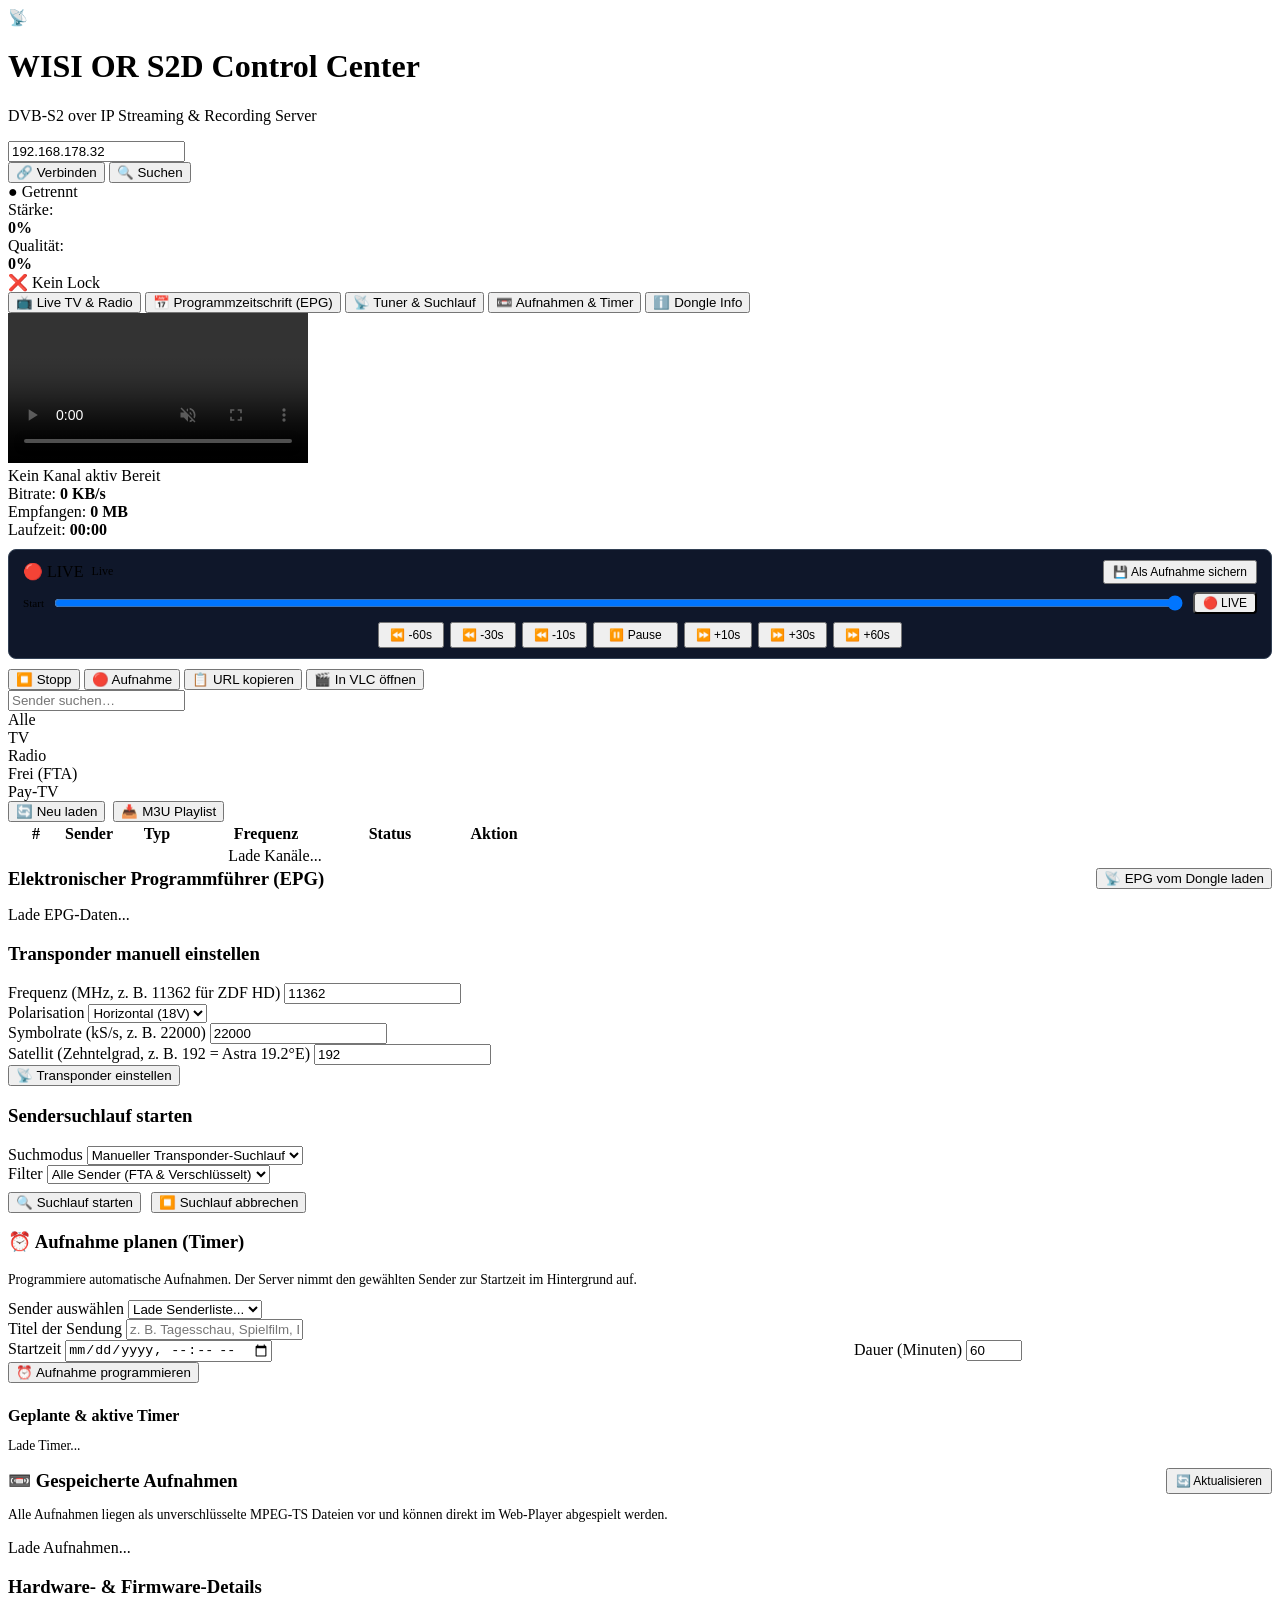
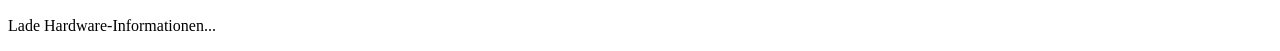
==== src/wisi_s2d/web/static/index.html @ 190887ee "refactor: neue paketorientierte Ordnerstruktur (wisi_s2d) umgesetzt" ====
<!DOCTYPE html>
<html lang="de">
<head>
  <meta charset="UTF-8">
  <meta name="viewport" content="width=device-width, initial-scale=1.0">
  <title>WISI OR S2D – DVB-over-IP Control Center</title>
  <link rel="stylesheet" href="/static/style_base.css">
  <link rel="stylesheet" href="/static/style_components.css">
  <script src="/static/mpegts.min.js"></script>
</head>
<body>
  <header>
    <div class="logo-group">
      <div class="logo-icon">📡</div>
      <div class="logo-text">
        <h1>WISI OR S2D Control Center</h1>
        <p>DVB-S2 over IP Streaming &amp; Recording Server</p>
      </div>
    </div>
    <div class="header-controls">
      <div class="ip-box">
        <input type="text" id="dongleIpInput" value="192.168.178.32" placeholder="Dongle IP">
      </div>
      <button class="primary" onclick="connectDongle()">🔗 Verbinden</button>
      <button class="secondary" onclick="discoverDongle()">🔍 Suchen</button>
      <div id="connBadge" class="badge disconnected">● Getrennt</div>
      <div class="signal-gauges">
        <div class="gauge">
          <span>Stärke:</span>
          <div class="gauge-bar-bg"><div id="gaugeAgc" class="gauge-bar-val"></div></div>
          <strong id="valAgc">0%</strong>
        </div>
        <div class="gauge">
          <span>Qualität:</span>
          <div class="gauge-bar-bg"><div id="gaugeSnr" class="gauge-bar-val"></div></div>
          <strong id="valSnr">0%</strong>
        </div>
        <div id="gaugeLock" class="badge">❌ Kein Lock</div>
      </div>
    </div>
  </header>

  <nav class="tabs">
    <button class="tab-btn active" onclick="switchTab('tv')" data-tab="tab-tv">📺 Live TV &amp; Radio</button>
    <button class="tab-btn" onclick="switchTab('epg')" data-tab="tab-epg">📅 Programmzeitschrift (EPG)</button>
    <button class="tab-btn" onclick="switchTab('tuner')" data-tab="tab-tuner">📡 Tuner &amp; Suchlauf</button>
    <button class="tab-btn" onclick="switchTab('recordings')" data-tab="tab-recordings">📼 Aufnahmen &amp; Timer</button>
    <button class="tab-btn" onclick="switchTab('info')" data-tab="tab-info">ℹ️ Dongle Info</button>
  </nav>

  <main>
    <!-- TAB 1: LIVE TV -->
    <div id="tab-tv" class="tab-pane active">
      <div class="tv-layout">
        <div class="player-card">
          <div class="video-container">
            <video id="videoElement" controls autoplay muted playsinline></video>
          </div>
          <div class="player-info">
            <div class="player-title">
              <span id="playerChannelName">Kein Kanal aktiv</span>
              <span id="playerFtaBadge" class="tag fta">Bereit</span>
            </div>
            <div class="stream-metrics">
              <div>Bitrate: <strong id="metricBitrate">0 KB/s</strong></div>
              <div>Empfangen: <strong id="metricBytes">0 MB</strong></div>
              <div>Laufzeit: <strong id="metricDuration">00:00</strong></div>
            </div>

            <!-- TIMESHIFT CONTROL (Pause & Zurückspulen wie bei modernem Fernseher) -->
            <div class="timeshift-bar" style="background:#0f172a; padding:10px 14px; border-radius:8px; margin:10px 0; border:1px solid #334155;">
              <div style="display:flex; justify-content:space-between; align-items:center; margin-bottom:8px;">
                <div style="display:flex; align-items:center; gap:8px;">
                  <span id="timeshiftBadge" class="tag fta">🔴 LIVE</span>
                  <span id="timeshiftDelayText" style="font-size:0.75rem; color:var(--text-muted);">Live</span>
                </div>
                <button class="secondary" style="font-size:0.75rem; padding:3px 8px;" onclick="saveTimeshiftRecording()">💾 Als Aufnahme sichern</button>
              </div>
              <div style="display:flex; align-items:center; gap:8px; margin-bottom:8px;">
                <span style="font-size:0.7rem; color:var(--text-muted);">Start</span>
                <input type="range" id="timeshiftSlider" min="0" max="100" value="100" style="flex:1; cursor:pointer;" oninput="onTimeshiftSliderChange(this.value)">
                <button class="primary" style="font-size:0.75rem; padding:2px 8px; border-radius:4px;" onclick="timeshiftJumpToLive()">🔴 LIVE</button>
              </div>
              <div style="display:flex; justify-content:center; gap:6px; flex-wrap:wrap;">
                <button class="secondary" style="font-size:0.75rem; padding:4px 10px;" onclick="timeshiftSeek(-60)">⏪ -60s</button>
                <button class="secondary" style="font-size:0.75rem; padding:4px 10px;" onclick="timeshiftSeek(-30)">⏪ -30s</button>
                <button class="secondary" style="font-size:0.75rem; padding:4px 10px;" onclick="timeshiftSeek(-10)">⏪ -10s</button>
                <button id="btnTimeshiftPause" class="primary" style="font-size:0.75rem; padding:4px 14px;" onclick="timeshiftTogglePause()">⏸️ Pause</button>
                <button class="secondary" style="font-size:0.75rem; padding:4px 10px;" onclick="timeshiftSeek(10)">⏩ +10s</button>
                <button class="secondary" style="font-size:0.75rem; padding:4px 10px;" onclick="timeshiftSeek(30)">⏩ +30s</button>
                <button class="secondary" style="font-size:0.75rem; padding:4px 10px;" onclick="timeshiftSeek(60)">⏩ +60s</button>
              </div>
            </div>
            <div class="player-actions">
              <button class="secondary" onclick="stopStream()">⏹️ Stopp</button>
              <button id="btnRecPlayer" class="secondary" onclick="toggleRecording()">🔴 Aufnahme</button>
              <button class="secondary" onclick="copyStreamUrl()">📋 URL kopieren</button>
              <button class="secondary" onclick="openInVlc()">🎬 In VLC öffnen</button>
            </div>
          </div>
        </div>

        <div class="channels-card">
          <div class="channels-header">
            <div class="search-filter-box">
              <input type="text" id="channelSearch" class="search-input" placeholder="Sender suchen…" oninput="renderChannels()">
              <div class="filter-pills">
                <div class="filter-pill active" onclick="setFilter('all', this)">Alle</div>
                <div class="filter-pill" onclick="setFilter('tv', this)">TV</div>
                <div class="filter-pill" onclick="setFilter('radio', this)">Radio</div>
                <div class="filter-pill" onclick="setFilter('fta', this)">Frei (FTA)</div>
                <div class="filter-pill" onclick="setFilter('enc', this)">Pay-TV</div>
              </div>
            </div>
            <div style="display:flex; gap:8px;">
              <button class="secondary" onclick="refreshChannels()">🔄 Neu laden</button>
              <a href="/playlist.m3u" target="_blank" download="wisi_channels.m3u">
                <button class="secondary">📥 M3U Playlist</button>
              </a>
            </div>
          </div>
          <div class="channels-table-wrapper">
            <table>
              <thead>
                <tr>
                  <th style="width:50px;">#</th>
                  <th>Sender</th>
                  <th style="width:80px;">Typ</th>
                  <th style="width:130px;">Frequenz</th>
                  <th style="width:110px;">Status</th>
                  <th style="width:90px;">Aktion</th>
                </tr>
              </thead>
              <tbody id="channelsTableBody">
                <tr><td colspan="6" style="text-align:center; color:var(--text-muted);">Lade Kanäle...</td></tr>
              </tbody>
            </table>
          </div>
        </div>
      </div>
    </div>
    <!-- TAB 2: EPG -->
    <div id="tab-epg" class="tab-pane">
      <div class="channels-card">
        <div style="display:flex; justify-content:space-between; align-items:center; margin-bottom:16px;">
          <h3 style="margin:0;">Elektronischer Programmführer (EPG)</h3>
          <button class="primary" onclick="refreshEpg()">📡 EPG vom Dongle laden</button>
        </div>
        <div id="epgGrid" class="epg-grid">
          <p style="color:var(--text-muted);">Lade EPG-Daten...</p>
        </div>
      </div>
    </div>
    <!-- TAB 3: TUNER & SCAN -->
    <div id="tab-tuner" class="tab-pane">
      <div class="grid-2">
        <div class="channels-card">
          <h3>Transponder manuell einstellen</h3>
          <div class="form-group">
            <label>Frequenz (MHz, z. B. 11362 für ZDF HD)</label>
            <input type="number" id="tuneFreq" value="11362">
          </div>
          <div class="form-group">
            <label>Polarisation</label>
            <select id="tunePol">
              <option value="H" selected>Horizontal (18V)</option>
              <option value="V">Vertikal (13V)</option>
            </select>
          </div>
          <div class="form-group">
            <label>Symbolrate (kS/s, z. B. 22000)</label>
            <input type="number" id="tuneSr" value="22000">
          </div>
          <div class="form-group">
            <label>Satellit (Zehntelgrad, z. B. 192 = Astra 19.2°E)</label>
            <input type="number" id="tuneSat" value="192">
          </div>
          <button class="primary" onclick="tuneTransponder()">📡 Transponder einstellen</button>
        </div>

        <div class="channels-card">
          <h3>Sendersuchlauf starten</h3>
          <div class="form-group">
            <label>Suchmodus</label>
            <select id="scanMode">
              <option value="1" selected>Manueller Transponder-Suchlauf</option>
              <option value="0">Automatischer Blindscan</option>
              <option value="2">Netzwerksuche (NIT Scan)</option>
            </select>
          </div>
          <div class="form-group">
            <label>Filter</label>
            <select id="scanFilter">
              <option value="0" selected>Alle Sender (FTA &amp; Verschlüsselt)</option>
              <option value="1">Nur freie Sender (FTA)</option>
            </select>
          </div>
          <div style="display:flex; gap:10px; margin-top:8px;">
            <button class="primary" onclick="startScan()">🔍 Suchlauf starten</button>
            <button class="danger" onclick="stopScan()">⏹️ Suchlauf abbrechen</button>
          </div>
          <div id="scanBox" class="scan-progress-box" style="display:none;">
            <div style="display:flex; justify-content:space-between; margin-bottom:8px;">
              <span>Suchlauf-Fortschritt:</span>
              <strong id="scanProgressText">0%</strong>
            </div>
            <div class="gauge-bar-bg" style="width:100%; height:12px;">
              <div id="scanProgressBar" class="gauge-bar-val" style="width:0%;"></div>
            </div>
            <div style="margin-top:10px; font-size:0.8rem; color:var(--text-muted);">
              Gefundene Sender: <strong id="scanTvCount" style="color:#fff;">0</strong> TV, <strong id="scanRadioCount" style="color:#fff;">0</strong> Radio
            </div>
          </div>
        </div>
      </div>
    </div>
    <!-- TAB 4: RECORDINGS & TIMERS -->
    <div id="tab-recordings" class="tab-pane">
      <div class="grid-2">
        <div class="channels-card">
          <h3>⏰ Aufnahme planen (Timer)</h3>
          <p style="font-size:0.85rem; color:var(--text-muted); margin-bottom:12px;">
            Programmiere automatische Aufnahmen. Der Server nimmt den gewählten Sender zur Startzeit im Hintergrund auf.
          </p>
          <div class="form-group">
            <label>Sender auswählen</label>
            <select id="timerChannelSelect">
              <option value="">Lade Senderliste...</option>
            </select>
          </div>
          <div class="form-group">
            <label>Titel der Sendung</label>
            <input type="text" id="timerTitleInput" placeholder="z. B. Tagesschau, Spielfilm, Doku">
          </div>
          <div style="display:flex; gap:10px;">
            <div class="form-group" style="flex:2;">
              <label>Startzeit</label>
              <input type="datetime-local" id="timerStartInput">
            </div>
            <div class="form-group" style="flex:1;">
              <label>Dauer (Minuten)</label>
              <input type="number" id="timerDurationInput" value="60" min="1" max="600">
            </div>
          </div>
          <button class="primary" onclick="createTimer()">⏰ Aufnahme programmieren</button>

          <h4 style="margin-top:24px; margin-bottom:8px;">Geplante &amp; aktive Timer</h4>
          <div id="timersList">
            <p style="color:var(--text-muted); font-size:0.85rem;">Lade Timer...</p>
          </div>
        </div>

        <div class="channels-card">
          <div style="display:flex; justify-content:space-between; align-items:center; margin-bottom:8px;">
            <h3 style="margin:0;">📼 Gespeicherte Aufnahmen</h3>
            <button class="secondary" style="font-size:0.75rem; padding:4px 8px;" onclick="loadRecordings()">🔄 Aktualisieren</button>
          </div>
          <p style="font-size:0.85rem; color:var(--text-muted); margin-bottom:12px;">
            Alle Aufnahmen liegen als unverschlüsselte MPEG-TS Dateien vor und können direkt im Web-Player abgespielt werden.
          </p>
          <div id="recordingsList">
            <p style="color:var(--text-muted);">Lade Aufnahmen...</p>
          </div>
        </div>
      </div>
    </div>
    <!-- TAB 5: DONGLE INFO -->
    <div id="tab-info" class="tab-pane">
      <div class="channels-card">
        <h3>Hardware- &amp; Firmware-Details</h3>
        <div id="infoTable" style="margin-top:12px;">
          <p style="color:var(--text-muted);">Lade Hardware-Informationen...</p>
        </div>
      </div>
    </div>
  </main>

  <div id="toast"></div>
  <script src="/static/player.js"></script>
  <script src="/static/timers.js"></script>
  <script src="/static/tuner.js"></script>
  <script src="/static/app.js"></script>
</body>
</html>
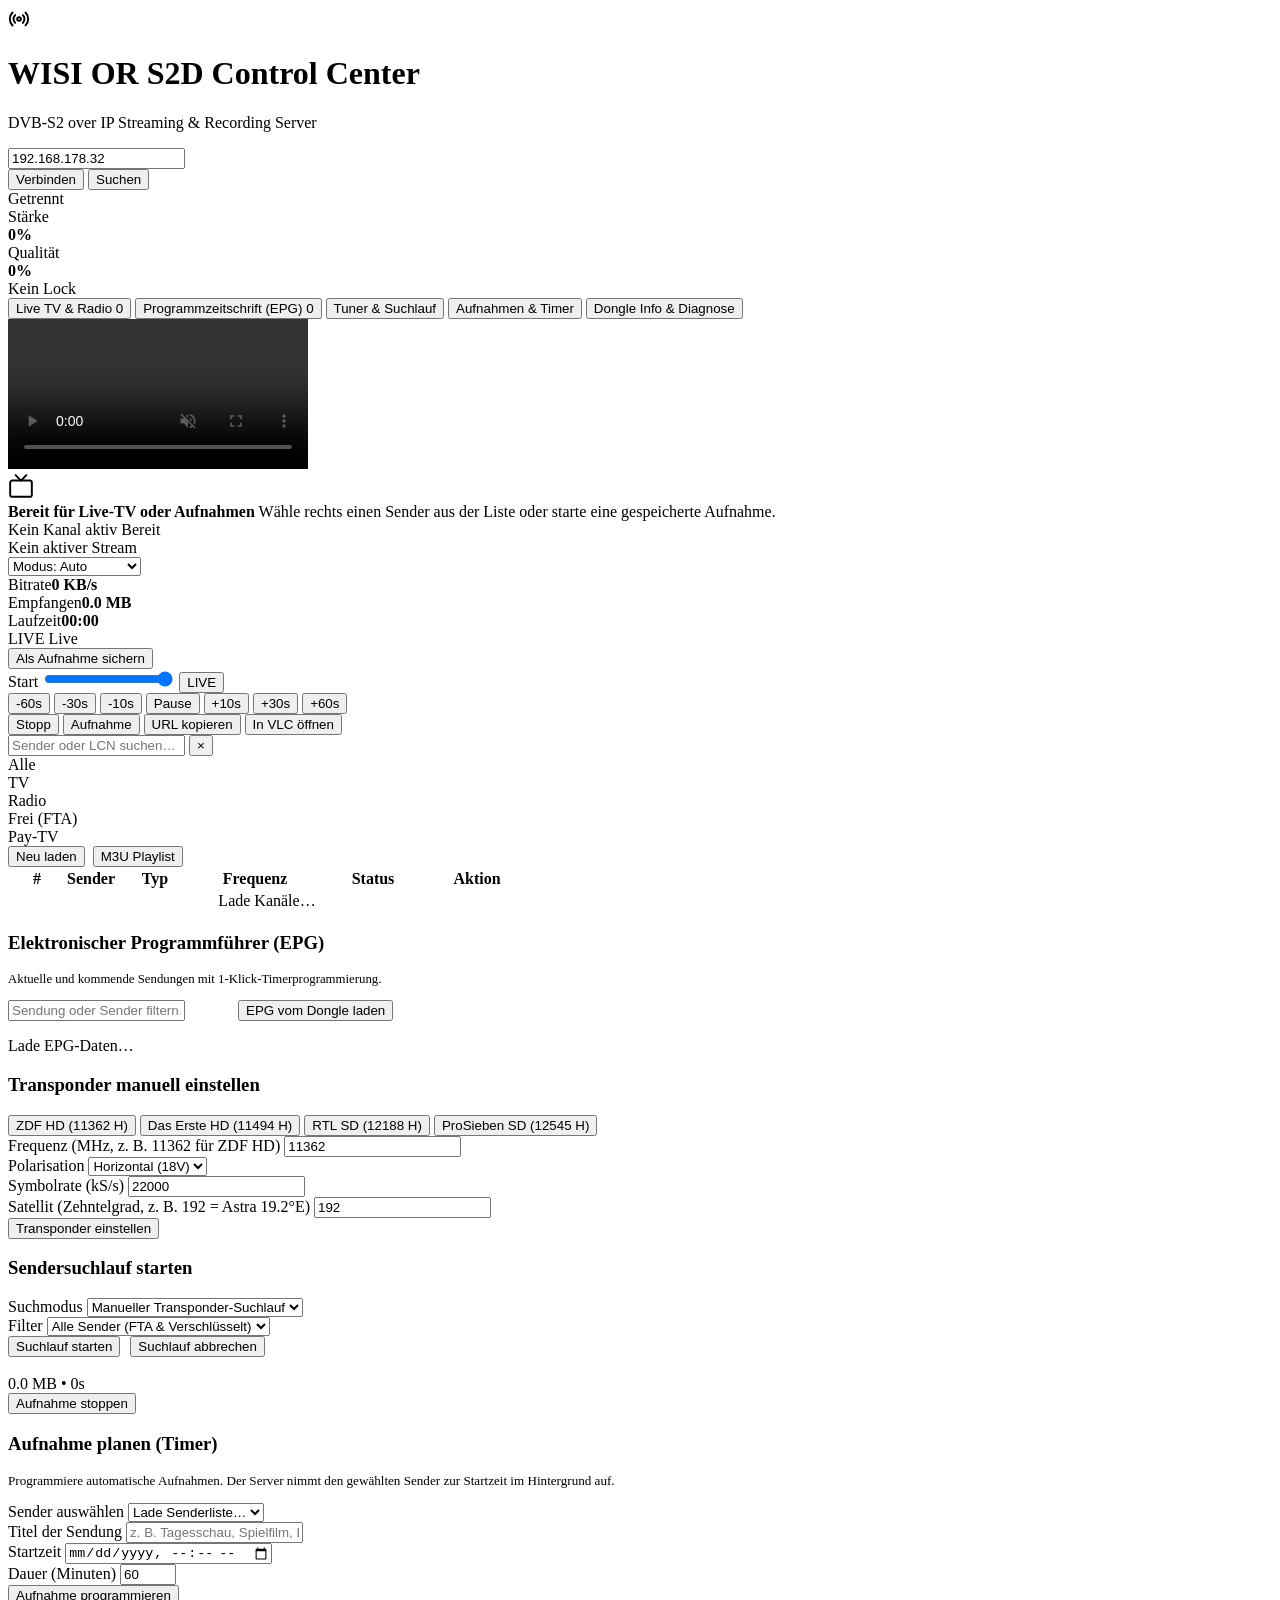
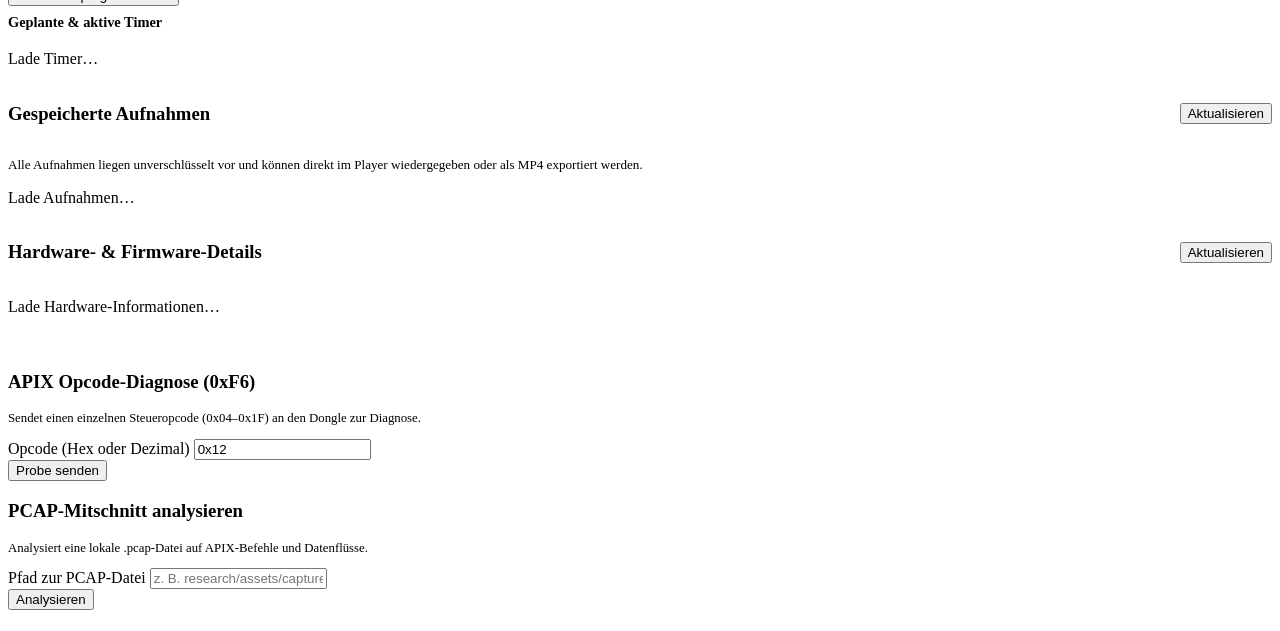
==== commit 2aa17d19: "feat: bugfixes, modern web dashboard, Wyse 3040 setup/VA-API, and firmware research docs" ====
--- a/src/wisi_s2d/web/static/index.html
+++ b/src/wisi_s2d/web/static/index.html
@@ -3,6 +3,7 @@
 <head>
   <meta charset="UTF-8">
   <meta name="viewport" content="width=device-width, initial-scale=1.0">
+  <meta name="description" content="WISI OR S2D DVB-S2 over IP Streaming, EPG, Timeshift und Recording Control Center">
   <title>WISI OR S2D – DVB-over-IP Control Center</title>
   <link rel="stylesheet" href="/static/style_base.css">
   <link rel="stylesheet" href="/static/style_components.css">
@@ -11,41 +12,60 @@
 <body>
   <header>
     <div class="logo-group">
-      <div class="logo-icon">📡</div>
+      <div class="logo-icon" aria-hidden="true">
+        <svg width="22" height="22" viewBox="0 0 24 24" fill="none" stroke="currentColor" stroke-width="2.1" stroke-linecap="round" stroke-linejoin="round">
+          <path d="M4.9 19.1C1 15.2 1 8.8 4.9 4.9"/>
+          <path d="M7.8 16.2c-2.3-2.3-2.3-6.1 0-8.5"/>
+          <circle cx="12" cy="12" r="2"/>
+          <path d="M16.2 7.8c2.3 2.3 2.3 6.1 0 8.5"/>
+          <path d="M19.1 4.9C23 8.8 23 15.1 19.1 19"/>
+        </svg>
+      </div>
       <div class="logo-text">
         <h1>WISI OR S2D Control Center</h1>
         <p>DVB-S2 over IP Streaming &amp; Recording Server</p>
       </div>
     </div>
+
     <div class="header-controls">
       <div class="ip-box">
-        <input type="text" id="dongleIpInput" value="192.168.178.32" placeholder="Dongle IP">
-      </div>
-      <button class="primary" onclick="connectDongle()">🔗 Verbinden</button>
-      <button class="secondary" onclick="discoverDongle()">🔍 Suchen</button>
-      <div id="connBadge" class="badge disconnected">● Getrennt</div>
+        <input type="text" id="dongleIpInput" value="192.168.178.32" placeholder="Dongle IP" aria-label="Dongle IP-Adresse">
+      </div>
+      <button id="btnConnect" class="primary" onclick="connectOrDisconnectDongle()">Verbinden</button>
+      <button class="secondary" onclick="discoverDongle()">Suchen</button>
+      <div id="connBadge" class="badge disconnected">Getrennt</div>
       <div class="signal-gauges">
         <div class="gauge">
-          <span>Stärke:</span>
+          <span>Stärke</span>
           <div class="gauge-bar-bg"><div id="gaugeAgc" class="gauge-bar-val"></div></div>
           <strong id="valAgc">0%</strong>
         </div>
         <div class="gauge">
-          <span>Qualität:</span>
+          <span>Qualität</span>
           <div class="gauge-bar-bg"><div id="gaugeSnr" class="gauge-bar-val"></div></div>
           <strong id="valSnr">0%</strong>
         </div>
-        <div id="gaugeLock" class="badge">❌ Kein Lock</div>
+        <div id="gaugeLock" class="badge">Kein Lock</div>
       </div>
     </div>
   </header>
 
-  <nav class="tabs">
-    <button class="tab-btn active" onclick="switchTab('tv')" data-tab="tab-tv">📺 Live TV &amp; Radio</button>
-    <button class="tab-btn" onclick="switchTab('epg')" data-tab="tab-epg">📅 Programmzeitschrift (EPG)</button>
-    <button class="tab-btn" onclick="switchTab('tuner')" data-tab="tab-tuner">📡 Tuner &amp; Suchlauf</button>
-    <button class="tab-btn" onclick="switchTab('recordings')" data-tab="tab-recordings">📼 Aufnahmen &amp; Timer</button>
-    <button class="tab-btn" onclick="switchTab('info')" data-tab="tab-info">ℹ️ Dongle Info</button>
+  <nav class="tabs" role="tablist">
+    <button class="tab-btn active" onclick="switchTab('tv')" data-tab="tab-tv">
+      Live TV &amp; Radio <span id="tabCountChannels" class="tab-count">0</span>
+    </button>
+    <button class="tab-btn" onclick="switchTab('epg')" data-tab="tab-epg">
+      Programmzeitschrift (EPG) <span id="tabCountEpg" class="tab-count">0</span>
+    </button>
+    <button class="tab-btn" onclick="switchTab('tuner')" data-tab="tab-tuner">
+      Tuner &amp; Suchlauf
+    </button>
+    <button class="tab-btn" onclick="switchTab('recordings')" data-tab="tab-recordings">
+      Aufnahmen &amp; Timer <span id="tabRecBadge" class="tab-count" style="display:none;">REC</span>
+    </button>
+    <button class="tab-btn" onclick="switchTab('info')" data-tab="tab-info">
+      Dongle Info &amp; Diagnose
+    </button>
   </nav>
 
   <main>
@@ -55,47 +75,69 @@
         <div class="player-card">
           <div class="video-container">
             <video id="videoElement" controls autoplay muted playsinline></video>
+            <div id="videoStandby" class="video-standby">
+              <div class="video-standby-icon" aria-hidden="true">
+                <svg width="26" height="26" viewBox="0 0 24 24" fill="none" stroke="currentColor" stroke-width="1.8" stroke-linecap="round" stroke-linejoin="round">
+                  <rect x="2" y="7" width="20" height="15" rx="2" ry="2"/>
+                  <polyline points="17 2 12 7 7 2"/>
+                </svg>
+              </div>
+              <strong>Bereit für Live-TV oder Aufnahmen</strong>
+              <span>Wähle rechts einen Sender aus der Liste oder starte eine gespeicherte Aufnahme.</span>
+            </div>
           </div>
           <div class="player-info">
-            <div class="player-title">
-              <span id="playerChannelName">Kein Kanal aktiv</span>
-              <span id="playerFtaBadge" class="tag fta">Bereit</span>
-            </div>
+            <div class="player-title-row">
+              <div>
+                <div class="player-title">
+                  <span id="playerChannelName">Kein Kanal aktiv</span>
+                  <span id="playerFtaBadge" class="tag neutral">Bereit</span>
+                </div>
+                <div id="playerNowPlaying" class="player-now-playing">Kein aktiver Stream</div>
+              </div>
+              <select id="streamModeSelect" class="stream-mode-select" title="Stream-Modus" onchange="onStreamModeChange()">
+                <option value="auto" selected>Modus: Auto</option>
+                <option value="1">Transcode (H.264)</option>
+                <option value="raw">Raw MPEG-TS</option>
+              </select>
+            </div>
+
             <div class="stream-metrics">
-              <div>Bitrate: <strong id="metricBitrate">0 KB/s</strong></div>
-              <div>Empfangen: <strong id="metricBytes">0 MB</strong></div>
-              <div>Laufzeit: <strong id="metricDuration">00:00</strong></div>
-            </div>
-
-            <!-- TIMESHIFT CONTROL (Pause & Zurückspulen wie bei modernem Fernseher) -->
-            <div class="timeshift-bar" style="background:#0f172a; padding:10px 14px; border-radius:8px; margin:10px 0; border:1px solid #334155;">
-              <div style="display:flex; justify-content:space-between; align-items:center; margin-bottom:8px;">
-                <div style="display:flex; align-items:center; gap:8px;">
-                  <span id="timeshiftBadge" class="tag fta">🔴 LIVE</span>
-                  <span id="timeshiftDelayText" style="font-size:0.75rem; color:var(--text-muted);">Live</span>
+              <div>Bitrate<strong id="metricBitrate">0 KB/s</strong></div>
+              <div>Empfangen<strong id="metricBytes">0.0 MB</strong></div>
+              <div>Laufzeit<strong id="metricDuration">00:00</strong></div>
+            </div>
+
+            <!-- TIMESHIFT CONTROL -->
+            <div id="timeshiftBar" class="timeshift-bar disabled-bar">
+              <div class="timeshift-top">
+                <div class="timeshift-status">
+                  <span id="timeshiftBadge" class="tag fta">LIVE</span>
+                  <span id="timeshiftDelayText" class="timeshift-delay">Live</span>
                 </div>
-                <button class="secondary" style="font-size:0.75rem; padding:3px 8px;" onclick="saveTimeshiftRecording()">💾 Als Aufnahme sichern</button>
-              </div>
-              <div style="display:flex; align-items:center; gap:8px; margin-bottom:8px;">
-                <span style="font-size:0.7rem; color:var(--text-muted);">Start</span>
-                <input type="range" id="timeshiftSlider" min="0" max="100" value="100" style="flex:1; cursor:pointer;" oninput="onTimeshiftSliderChange(this.value)">
-                <button class="primary" style="font-size:0.75rem; padding:2px 8px; border-radius:4px;" onclick="timeshiftJumpToLive()">🔴 LIVE</button>
-              </div>
-              <div style="display:flex; justify-content:center; gap:6px; flex-wrap:wrap;">
-                <button class="secondary" style="font-size:0.75rem; padding:4px 10px;" onclick="timeshiftSeek(-60)">⏪ -60s</button>
-                <button class="secondary" style="font-size:0.75rem; padding:4px 10px;" onclick="timeshiftSeek(-30)">⏪ -30s</button>
-                <button class="secondary" style="font-size:0.75rem; padding:4px 10px;" onclick="timeshiftSeek(-10)">⏪ -10s</button>
-                <button id="btnTimeshiftPause" class="primary" style="font-size:0.75rem; padding:4px 14px;" onclick="timeshiftTogglePause()">⏸️ Pause</button>
-                <button class="secondary" style="font-size:0.75rem; padding:4px 10px;" onclick="timeshiftSeek(10)">⏩ +10s</button>
-                <button class="secondary" style="font-size:0.75rem; padding:4px 10px;" onclick="timeshiftSeek(30)">⏩ +30s</button>
-                <button class="secondary" style="font-size:0.75rem; padding:4px 10px;" onclick="timeshiftSeek(60)">⏩ +60s</button>
-              </div>
-            </div>
+                <button class="secondary sm" onclick="saveTimeshiftRecording()">Als Aufnahme sichern</button>
+              </div>
+              <div class="timeshift-slider-row">
+                <span class="timeshift-label">Start</span>
+                <input type="range" id="timeshiftSlider" min="0" max="100" value="100" oninput="onTimeshiftSliderChange(this.value)">
+                <button class="primary sm" onclick="timeshiftJumpToLive()">LIVE</button>
+              </div>
+              <div class="timeshift-controls">
+                <button class="secondary sm" onclick="timeshiftSeek(-60)">-60s</button>
+                <button class="secondary sm" onclick="timeshiftSeek(-30)">-30s</button>
+                <button class="secondary sm" onclick="timeshiftSeek(-10)">-10s</button>
+                <button id="btnTimeshiftPause" class="primary sm" onclick="timeshiftTogglePause()">Pause</button>
+                <button class="secondary sm" onclick="timeshiftSeek(10)">+10s</button>
+                <button class="secondary sm" onclick="timeshiftSeek(30)">+30s</button>
+                <button class="secondary sm" onclick="timeshiftSeek(60)">+60s</button>
+              </div>
+            </div>
+
             <div class="player-actions">
-              <button class="secondary" onclick="stopStream()">⏹️ Stopp</button>
-              <button id="btnRecPlayer" class="secondary" onclick="toggleRecording()">🔴 Aufnahme</button>
-              <button class="secondary" onclick="copyStreamUrl()">📋 URL kopieren</button>
-              <button class="secondary" onclick="openInVlc()">🎬 In VLC öffnen</button>
+              <button class="secondary" onclick="stopStream()">Stopp</button>
+              <button id="btnRecPlayer" class="secondary" onclick="toggleRecording()">Aufnahme</button>
+              <button class="secondary" onclick="copyStreamUrl()">URL kopieren</button>
+              <button class="secondary" onclick="openInVlc()">In VLC öffnen</button>
             </div>
           </div>
         </div>
@@ -103,19 +145,22 @@
         <div class="channels-card">
           <div class="channels-header">
             <div class="search-filter-box">
-              <input type="text" id="channelSearch" class="search-input" placeholder="Sender suchen…" oninput="renderChannels()">
+              <div class="search-input-wrap">
+                <input type="text" id="channelSearch" class="search-input" placeholder="Sender oder LCN suchen…" oninput="renderChannels()">
+                <button type="button" id="channelSearchClear" class="search-clear-btn" onclick="clearChannelSearch()" aria-label="Suche leeren">&times;</button>
+              </div>
               <div class="filter-pills">
-                <div class="filter-pill active" onclick="setFilter('all', this)">Alle</div>
-                <div class="filter-pill" onclick="setFilter('tv', this)">TV</div>
-                <div class="filter-pill" onclick="setFilter('radio', this)">Radio</div>
-                <div class="filter-pill" onclick="setFilter('fta', this)">Frei (FTA)</div>
-                <div class="filter-pill" onclick="setFilter('enc', this)">Pay-TV</div>
+                <div class="filter-pill active" data-filter="all" onclick="setFilter('all', this)">Alle</div>
+                <div class="filter-pill" data-filter="tv" onclick="setFilter('tv', this)">TV</div>
+                <div class="filter-pill" data-filter="radio" onclick="setFilter('radio', this)">Radio</div>
+                <div class="filter-pill" data-filter="fta" onclick="setFilter('fta', this)">Frei (FTA)</div>
+                <div class="filter-pill" data-filter="enc" onclick="setFilter('enc', this)">Pay-TV</div>
               </div>
             </div>
             <div style="display:flex; gap:8px;">
-              <button class="secondary" onclick="refreshChannels()">🔄 Neu laden</button>
-              <a href="/playlist.m3u" target="_blank" download="wisi_channels.m3u">
-                <button class="secondary">📥 M3U Playlist</button>
+              <button class="secondary sm" onclick="refreshChannels()">Neu laden</button>
+              <a href="/playlist.m3u" target="_blank" download="wisi_channels.m3u" style="text-decoration:none;">
+                <button type="button" class="secondary sm">M3U Playlist</button>
               </a>
             </div>
           </div>
@@ -123,159 +168,228 @@
             <table>
               <thead>
                 <tr>
-                  <th style="width:50px;">#</th>
+                  <th style="width:52px;">#</th>
                   <th>Sender</th>
-                  <th style="width:80px;">Typ</th>
-                  <th style="width:130px;">Frequenz</th>
-                  <th style="width:110px;">Status</th>
-                  <th style="width:90px;">Aktion</th>
+                  <th style="width:72px;">Typ</th>
+                  <th style="width:120px;">Frequenz</th>
+                  <th style="width:108px;">Status</th>
+                  <th style="width:92px;">Aktion</th>
                 </tr>
               </thead>
               <tbody id="channelsTableBody">
-                <tr><td colspan="6" style="text-align:center; color:var(--text-muted);">Lade Kanäle...</td></tr>
+                <tr><td colspan="6" style="text-align:center; color:var(--text-muted);">Lade Kanäle…</td></tr>
               </tbody>
             </table>
           </div>
         </div>
       </div>
     </div>
+
     <!-- TAB 2: EPG -->
     <div id="tab-epg" class="tab-pane">
       <div class="channels-card">
-        <div style="display:flex; justify-content:space-between; align-items:center; margin-bottom:16px;">
-          <h3 style="margin:0;">Elektronischer Programmführer (EPG)</h3>
-          <button class="primary" onclick="refreshEpg()">📡 EPG vom Dongle laden</button>
+        <div class="epg-toolbar">
+          <div>
+            <h3>Elektronischer Programmführer (EPG)</h3>
+            <p style="font-size:0.8rem; color:var(--text-muted); margin-top:2px;">Aktuelle und kommende Sendungen mit 1-Klick-Timerprogrammierung.</p>
+          </div>
+          <div style="display:flex; gap:10px; align-items:center; flex-wrap:wrap;">
+            <div class="search-input-wrap" style="min-width:220px;">
+              <input type="text" id="epgSearch" class="search-input" placeholder="Sendung oder Sender filtern…" oninput="renderEpg()">
+            </div>
+            <button id="btnRefreshEpg" class="primary" onclick="refreshEpg()">EPG vom Dongle laden</button>
+          </div>
         </div>
         <div id="epgGrid" class="epg-grid">
-          <p style="color:var(--text-muted);">Lade EPG-Daten...</p>
-        </div>
-      </div>
-    </div>
+          <p class="empty-msg">Lade EPG-Daten…</p>
+        </div>
+      </div>
+    </div>
+
     <!-- TAB 3: TUNER & SCAN -->
     <div id="tab-tuner" class="tab-pane">
       <div class="grid-2">
         <div class="channels-card">
           <h3>Transponder manuell einstellen</h3>
-          <div class="form-group">
-            <label>Frequenz (MHz, z. B. 11362 für ZDF HD)</label>
+          <div class="preset-row" aria-label="Astra 19.2E Presets">
+            <button type="button" class="secondary sm" onclick="applyTransponderPreset(11362, 'H', 22000, 192)">ZDF HD (11362 H)</button>
+            <button type="button" class="secondary sm" onclick="applyTransponderPreset(11494, 'H', 22000, 192)">Das Erste HD (11494 H)</button>
+            <button type="button" class="secondary sm" onclick="applyTransponderPreset(12188, 'H', 27500, 192)">RTL SD (12188 H)</button>
+            <button type="button" class="secondary sm" onclick="applyTransponderPreset(12545, 'H', 22000, 192)">ProSieben SD (12545 H)</button>
+          </div>
+          <div class="form-group">
+            <label for="tuneFreq">Frequenz (MHz, z. B. 11362 für ZDF HD)</label>
             <input type="number" id="tuneFreq" value="11362">
           </div>
-          <div class="form-group">
-            <label>Polarisation</label>
-            <select id="tunePol">
-              <option value="H" selected>Horizontal (18V)</option>
-              <option value="V">Vertikal (13V)</option>
-            </select>
-          </div>
-          <div class="form-group">
-            <label>Symbolrate (kS/s, z. B. 22000)</label>
-            <input type="number" id="tuneSr" value="22000">
-          </div>
-          <div class="form-group">
-            <label>Satellit (Zehntelgrad, z. B. 192 = Astra 19.2°E)</label>
+          <div class="form-row">
+            <div class="form-group" style="flex:1;">
+              <label for="tunePol">Polarisation</label>
+              <select id="tunePol">
+                <option value="H" selected>Horizontal (18V)</option>
+                <option value="V">Vertikal (13V)</option>
+              </select>
+            </div>
+            <div class="form-group" style="flex:1;">
+              <label for="tuneSr">Symbolrate (kS/s)</label>
+              <input type="number" id="tuneSr" value="22000">
+            </div>
+          </div>
+          <div class="form-group">
+            <label for="tuneSat">Satellit (Zehntelgrad, z. B. 192 = Astra 19.2°E)</label>
             <input type="number" id="tuneSat" value="192">
           </div>
-          <button class="primary" onclick="tuneTransponder()">📡 Transponder einstellen</button>
+          <button class="primary" onclick="tuneTransponder()">Transponder einstellen</button>
         </div>
 
         <div class="channels-card">
           <h3>Sendersuchlauf starten</h3>
           <div class="form-group">
-            <label>Suchmodus</label>
+            <label for="scanMode">Suchmodus</label>
             <select id="scanMode">
-              <option value="1" selected>Manueller Transponder-Suchlauf</option>
-              <option value="0">Automatischer Blindscan</option>
+              <option value="0" selected>Manueller Transponder-Suchlauf</option>
+              <option value="1">Automatischer Blindscan</option>
               <option value="2">Netzwerksuche (NIT Scan)</option>
             </select>
           </div>
           <div class="form-group">
-            <label>Filter</label>
+            <label for="scanFilter">Filter</label>
             <select id="scanFilter">
               <option value="0" selected>Alle Sender (FTA &amp; Verschlüsselt)</option>
               <option value="1">Nur freie Sender (FTA)</option>
+              <option value="2">Nur TV-Sender</option>
+              <option value="3">Nur Radio-Sender</option>
+              <option value="4">Nur freie TV-Sender (FTA + TV)</option>
             </select>
           </div>
-          <div style="display:flex; gap:10px; margin-top:8px;">
-            <button class="primary" onclick="startScan()">🔍 Suchlauf starten</button>
-            <button class="danger" onclick="stopScan()">⏹️ Suchlauf abbrechen</button>
+          <div style="display:flex; gap:10px;">
+            <button id="btnScanStart" class="primary" onclick="startScan()">Suchlauf starten</button>
+            <button id="btnScanStop" class="danger" onclick="stopScan()">Suchlauf abbrechen</button>
           </div>
           <div id="scanBox" class="scan-progress-box" style="display:none;">
             <div style="display:flex; justify-content:space-between; margin-bottom:8px;">
-              <span>Suchlauf-Fortschritt:</span>
+              <span id="scanStatusLabel">Suchlauf-Fortschritt</span>
               <strong id="scanProgressText">0%</strong>
             </div>
-            <div class="gauge-bar-bg" style="width:100%; height:12px;">
+            <div class="gauge-bar-bg" style="width:100%; height:10px;">
               <div id="scanProgressBar" class="gauge-bar-val" style="width:0%;"></div>
             </div>
-            <div style="margin-top:10px; font-size:0.8rem; color:var(--text-muted);">
-              Gefundene Sender: <strong id="scanTvCount" style="color:#fff;">0</strong> TV, <strong id="scanRadioCount" style="color:#fff;">0</strong> Radio
-            </div>
-          </div>
-        </div>
-      </div>
-    </div>
+            <div class="scan-meta">
+              <span>Gefunden: <strong id="scanTvCount">0</strong> TV, <strong id="scanRadioCount">0</strong> Radio</span>
+              <span id="scanFreqText"></span>
+            </div>
+          </div>
+        </div>
+      </div>
+    </div>
+
     <!-- TAB 4: RECORDINGS & TIMERS -->
     <div id="tab-recordings" class="tab-pane">
+      <div id="activeRecBanner" class="active-rec-banner">
+        <div>
+          <strong style="color:#fff;" id="activeRecTitle">Aufnahme läuft…</strong>
+          <div id="activeRecMeta" class="item-row-sub">0.0 MB • 0s</div>
+        </div>
+        <button class="danger sm" onclick="toggleRecording()">Aufnahme stoppen</button>
+      </div>
+
       <div class="grid-2">
         <div class="channels-card">
-          <h3>⏰ Aufnahme planen (Timer)</h3>
-          <p style="font-size:0.85rem; color:var(--text-muted); margin-bottom:12px;">
+          <h3>Aufnahme planen (Timer)</h3>
+          <p style="font-size:0.82rem; color:var(--text-muted);">
             Programmiere automatische Aufnahmen. Der Server nimmt den gewählten Sender zur Startzeit im Hintergrund auf.
           </p>
           <div class="form-group">
-            <label>Sender auswählen</label>
+            <label for="timerChannelSelect">Sender auswählen</label>
             <select id="timerChannelSelect">
-              <option value="">Lade Senderliste...</option>
+              <option value="">Lade Senderliste…</option>
             </select>
           </div>
           <div class="form-group">
-            <label>Titel der Sendung</label>
+            <label for="timerTitleInput">Titel der Sendung</label>
             <input type="text" id="timerTitleInput" placeholder="z. B. Tagesschau, Spielfilm, Doku">
           </div>
-          <div style="display:flex; gap:10px;">
-            <div class="form-group" style="flex:2;">
-              <label>Startzeit</label>
+          <div class="form-row">
+            <div class="form-group" style="flex:2; min-width:190px;">
+              <label for="timerStartInput">Startzeit</label>
               <input type="datetime-local" id="timerStartInput">
             </div>
-            <div class="form-group" style="flex:1;">
-              <label>Dauer (Minuten)</label>
+            <div class="form-group" style="flex:1; min-width:110px;">
+              <label for="timerDurationInput">Dauer (Minuten)</label>
               <input type="number" id="timerDurationInput" value="60" min="1" max="600">
             </div>
           </div>
-          <button class="primary" onclick="createTimer()">⏰ Aufnahme programmieren</button>
-
-          <h4 style="margin-top:24px; margin-bottom:8px;">Geplante &amp; aktive Timer</h4>
-          <div id="timersList">
-            <p style="color:var(--text-muted); font-size:0.85rem;">Lade Timer...</p>
-          </div>
-        </div>
-
-        <div class="channels-card">
-          <div style="display:flex; justify-content:space-between; align-items:center; margin-bottom:8px;">
-            <h3 style="margin:0;">📼 Gespeicherte Aufnahmen</h3>
-            <button class="secondary" style="font-size:0.75rem; padding:4px 8px;" onclick="loadRecordings()">🔄 Aktualisieren</button>
-          </div>
-          <p style="font-size:0.85rem; color:var(--text-muted); margin-bottom:12px;">
-            Alle Aufnahmen liegen als unverschlüsselte MPEG-TS Dateien vor und können direkt im Web-Player abgespielt werden.
+          <button class="primary" onclick="createTimer()">Aufnahme programmieren</button>
+
+          <h4 style="margin-top:8px; font-size:0.9rem; color:var(--text);">Geplante &amp; aktive Timer</h4>
+          <div id="timersList" class="item-list">
+            <p class="empty-msg">Lade Timer…</p>
+          </div>
+        </div>
+
+        <div class="channels-card">
+          <div style="display:flex; justify-content:space-between; align-items:center;">
+            <h3>Gespeicherte Aufnahmen</h3>
+            <button class="secondary sm" onclick="loadRecordings()">Aktualisieren</button>
+          </div>
+          <p style="font-size:0.82rem; color:var(--text-muted);">
+            Alle Aufnahmen liegen unverschlüsselt vor und können direkt im Player wiedergegeben oder als MP4 exportiert werden.
           </p>
-          <div id="recordingsList">
-            <p style="color:var(--text-muted);">Lade Aufnahmen...</p>
-          </div>
-        </div>
-      </div>
-    </div>
+          <div id="recordingsList" class="item-list">
+            <p class="empty-msg">Lade Aufnahmen…</p>
+          </div>
+        </div>
+      </div>
+    </div>
+
     <!-- TAB 5: DONGLE INFO -->
     <div id="tab-info" class="tab-pane">
-      <div class="channels-card">
-        <h3>Hardware- &amp; Firmware-Details</h3>
-        <div id="infoTable" style="margin-top:12px;">
-          <p style="color:var(--text-muted);">Lade Hardware-Informationen...</p>
+      <div style="display:flex; flex-direction:column; gap:20px;">
+        <div class="channels-card">
+          <div style="display:flex; justify-content:space-between; align-items:center;">
+            <h3>Hardware- &amp; Firmware-Details</h3>
+            <button class="secondary sm" onclick="loadInfo()">Aktualisieren</button>
+          </div>
+          <div id="infoTable">
+            <p class="empty-msg">Lade Hardware-Informationen…</p>
+          </div>
+        </div>
+
+        <div class="grid-2">
+          <div class="channels-card">
+            <h3>APIX Opcode-Diagnose (0xF6)</h3>
+            <p style="font-size:0.8rem; color:var(--text-muted);">Sendet einen einzelnen Steueropcode (0x04–0x1F) an den Dongle zur Diagnose.</p>
+            <div class="form-row">
+              <div class="form-group" style="flex:1;">
+                <label for="probeOpcodeInput">Opcode (Hex oder Dezimal)</label>
+                <input type="text" id="probeOpcodeInput" value="0x12" placeholder="z. B. 0x12">
+              </div>
+              <div style="display:flex; align-items:flex-end;">
+                <button class="secondary" onclick="runOpcodeProbe()">Probe senden</button>
+              </div>
+            </div>
+            <pre id="probeOutput" class="diag-output"></pre>
+          </div>
+
+          <div class="channels-card">
+            <h3>PCAP-Mitschnitt analysieren</h3>
+            <p style="font-size:0.8rem; color:var(--text-muted);">Analysiert eine lokale .pcap-Datei auf APIX-Befehle und Datenflüsse.</p>
+            <div class="form-row">
+              <div class="form-group" style="flex:1;">
+                <label for="pcapPathInput">Pfad zur PCAP-Datei</label>
+                <input type="text" id="pcapPathInput" placeholder="z. B. research/assets/capture_pcapdroid_2026-10-11.pcap">
+              </div>
+              <div style="display:flex; align-items:flex-end;">
+                <button class="secondary" onclick="runPcapAnalyze()">Analysieren</button>
+              </div>
+            </div>
+            <pre id="pcapOutput" class="diag-output"></pre>
+          </div>
         </div>
       </div>
     </div>
   </main>
 
-  <div id="toast"></div>
+  <div id="toast" role="status" aria-live="polite"></div>
   <script src="/static/player.js"></script>
   <script src="/static/timers.js"></script>
   <script src="/static/tuner.js"></script>
